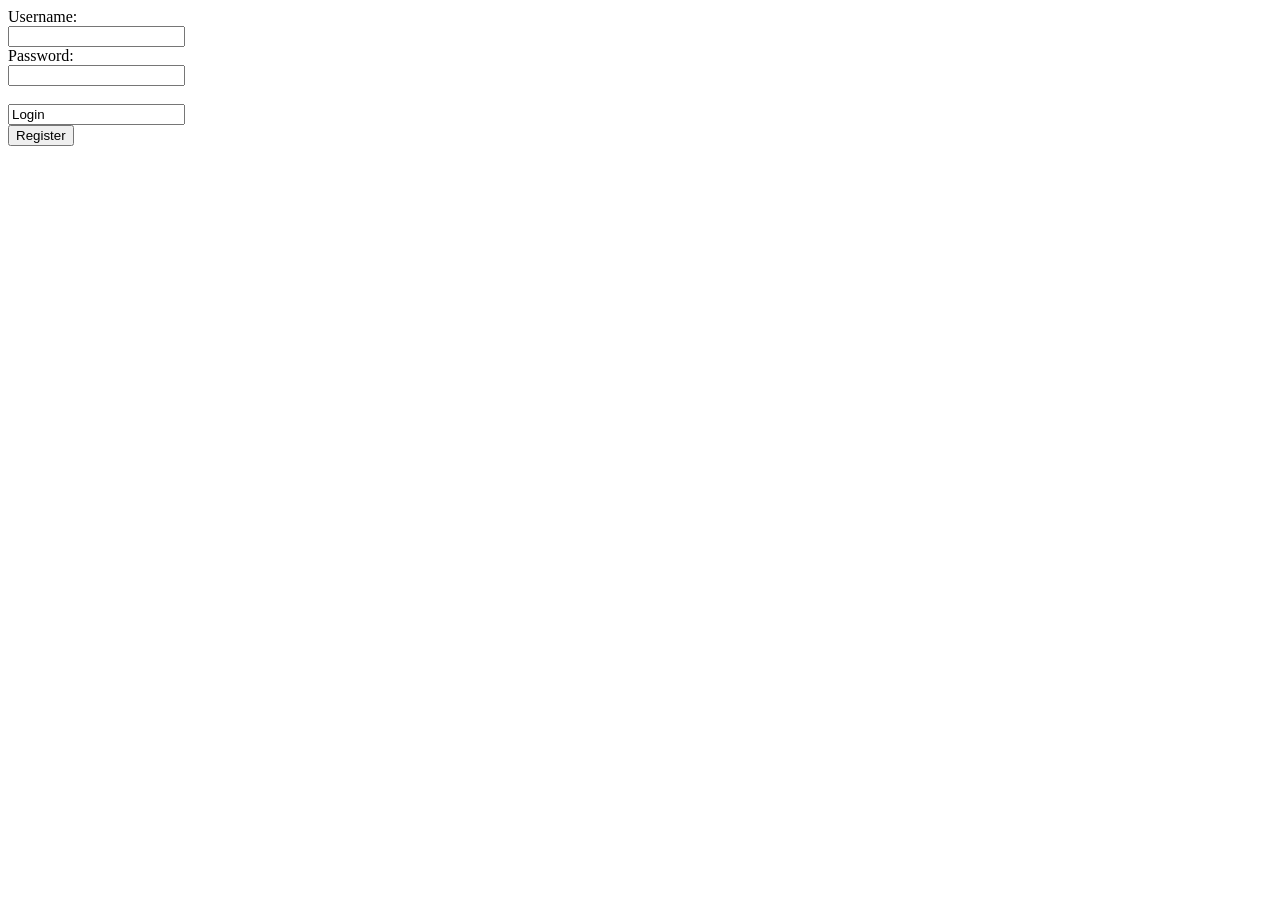
==== Eindopdracht/login/index.html @ 30ac4f49 "." ====
<!DOCTYPE html>
<html lang="en">
<head>
    <meta charset="UTF-8">
    <meta name="viewport" content="width=device-width, initial-scale=1.0">
    <title>Login</title>
</head>
<body>
    <form>
        <label for="Username">Username:</label><br>
  <input type="text" id="username" name="username" value="">
  <br>
  <label for="Password">Password:</label>
  <br>
  <input type="password" id="password" name="password" value="">
  <br>
  <br>
  <input type="login" value="Login">
  <br>
  <input class="register" type="button" value="Register">
    </form>
</body>
</html>
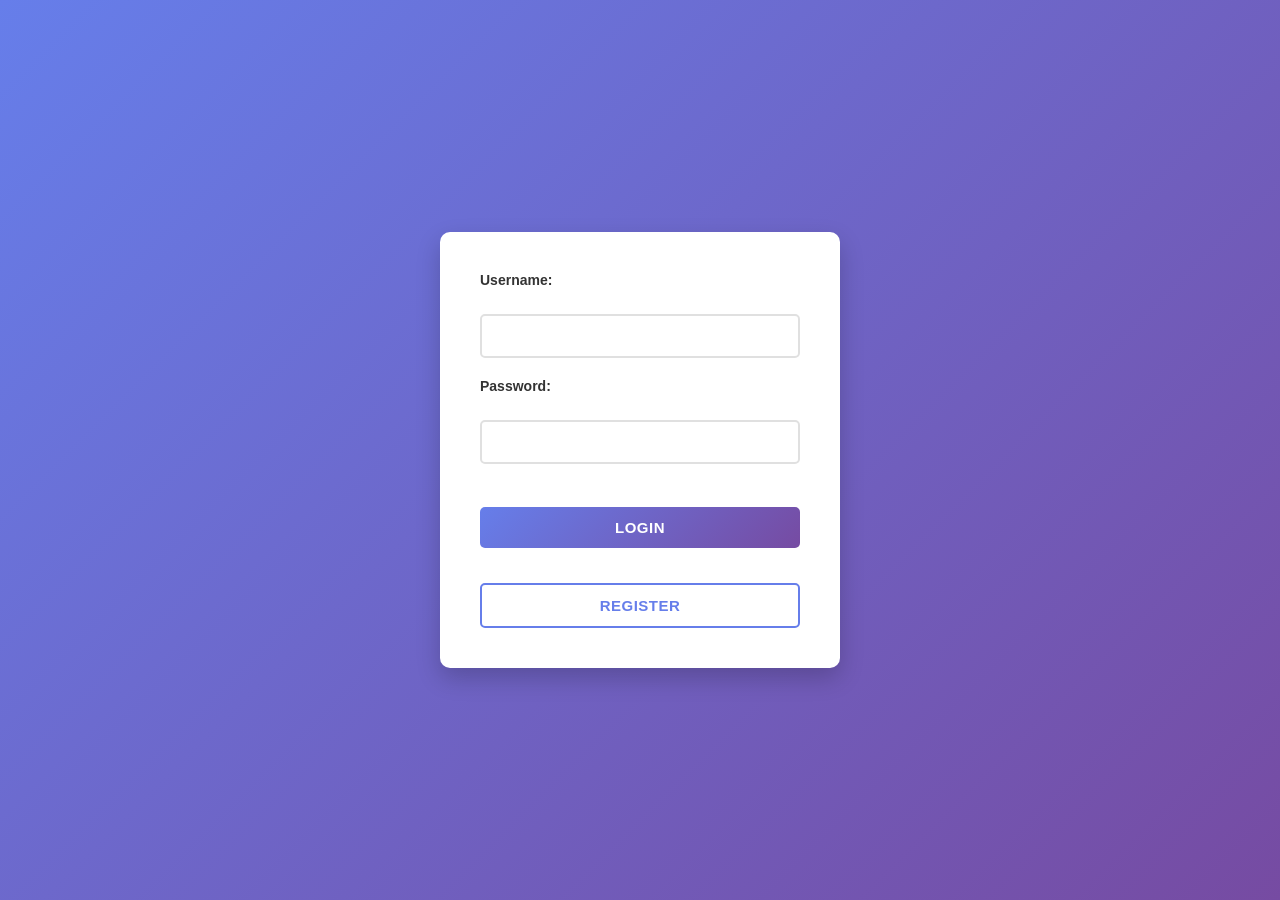
==== commit ef6f2f59: "login" ====
--- a/Eindopdracht/login/index.html
+++ b/Eindopdracht/login/index.html
@@ -4,9 +4,10 @@
     <meta charset="UTF-8">
     <meta name="viewport" content="width=device-width, initial-scale=1.0">
     <title>Login</title>
+    <link rel="stylesheet" href="style.css">
 </head>
 <body>
-    <form>
+    <form onsubmit="login(event)">
         <label for="Username">Username:</label><br>
   <input type="text" id="username" name="username" value="">
   <br>
@@ -15,9 +16,10 @@
   <input type="password" id="password" name="password" value="">
   <br>
   <br>
-  <input type="login" value="Login">
+  <input type="submit" value="Login">
   <br>
-  <input class="register" type="button" value="Register">
+  <input class="register" type="button" value="Register" onclick="register()">
     </form>
+    <script src="script.js"></script>
 </body>
 </html>
--- a/Eindopdracht/login/style.css
+++ b/Eindopdracht/login/style.css
@@ -0,0 +1,127 @@
+* {
+    margin: 0;
+    padding: 0;
+    box-sizing: border-box;
+}
+
+body {
+    font-family: 'Segoe UI', Tahoma, Geneva, Verdana, sans-serif;
+    background: linear-gradient(135deg, #667eea 0%, #764ba2 100%);
+    min-height: 100vh;
+    display: flex;
+    justify-content: center;
+    align-items: center;
+}
+
+form {
+    background: white;
+    padding: 40px;
+    border-radius: 10px;
+    box-shadow: 0 10px 25px rgba(0, 0, 0, 0.2);
+    width: 100%;
+    max-width: 400px;
+    animation: slideUp 0.5s ease-out;
+}
+
+@keyframes slideUp {
+    from {
+        opacity: 0;
+        transform: translateY(30px);
+    }
+    to {
+        opacity: 1;
+        transform: translateY(0);
+    }
+}
+
+label {
+    display: block;
+    margin-top: 20px;
+    margin-bottom: 8px;
+    color: #333;
+    font-weight: 600;
+    font-size: 14px;
+}
+
+label:first-of-type {
+    margin-top: 0;
+}
+
+input[type="text"],
+input[type="password"] {
+    width: 100%;
+    padding: 12px 15px;
+    border: 2px solid #e0e0e0;
+    border-radius: 5px;
+    font-size: 14px;
+    transition: all 0.3s ease;
+    font-family: inherit;
+}
+
+input[type="text"]:focus,
+input[type="password"]:focus {
+    outline: none;
+    border-color: #667eea;
+    box-shadow: 0 0 0 3px rgba(102, 126, 234, 0.1);
+}
+
+input[type="submit"],
+input[type="button"] {
+    width: 100%;
+    padding: 12px;
+    margin-top: 25px;
+    border: none;
+    border-radius: 5px;
+    font-size: 15px;
+    font-weight: 600;
+    cursor: pointer;
+    transition: all 0.3s ease;
+    text-transform: uppercase;
+    letter-spacing: 0.5px;
+}
+
+input[type="submit"] {
+    background: linear-gradient(135deg, #667eea 0%, #764ba2 100%);
+    color: white;
+    margin-bottom: 10px;
+}
+
+input[type="submit"]:hover {
+    transform: translateY(-2px);
+    box-shadow: 0 5px 15px rgba(102, 126, 234, 0.4);
+}
+
+input[type="submit"]:active {
+    transform: translateY(0);
+}
+
+input.register {
+    background: white;
+    color: #667eea;
+    border: 2px solid #667eea;
+}
+
+input.register:hover {
+    background: #667eea;
+    color: white;
+    transform: translateY(-2px);
+    box-shadow: 0 5px 15px rgba(102, 126, 234, 0.4);
+}
+
+input.register:active {
+    transform: translateY(0);
+}
+
+/* Responsive design */
+@media (max-width: 480px) {
+    form {
+        padding: 30px 20px;
+        margin: 20px;
+    }
+    
+    input[type="text"],
+    input[type="password"] {
+        padding: 10px 12px;
+        font-size: 13px;
+    }
+}
